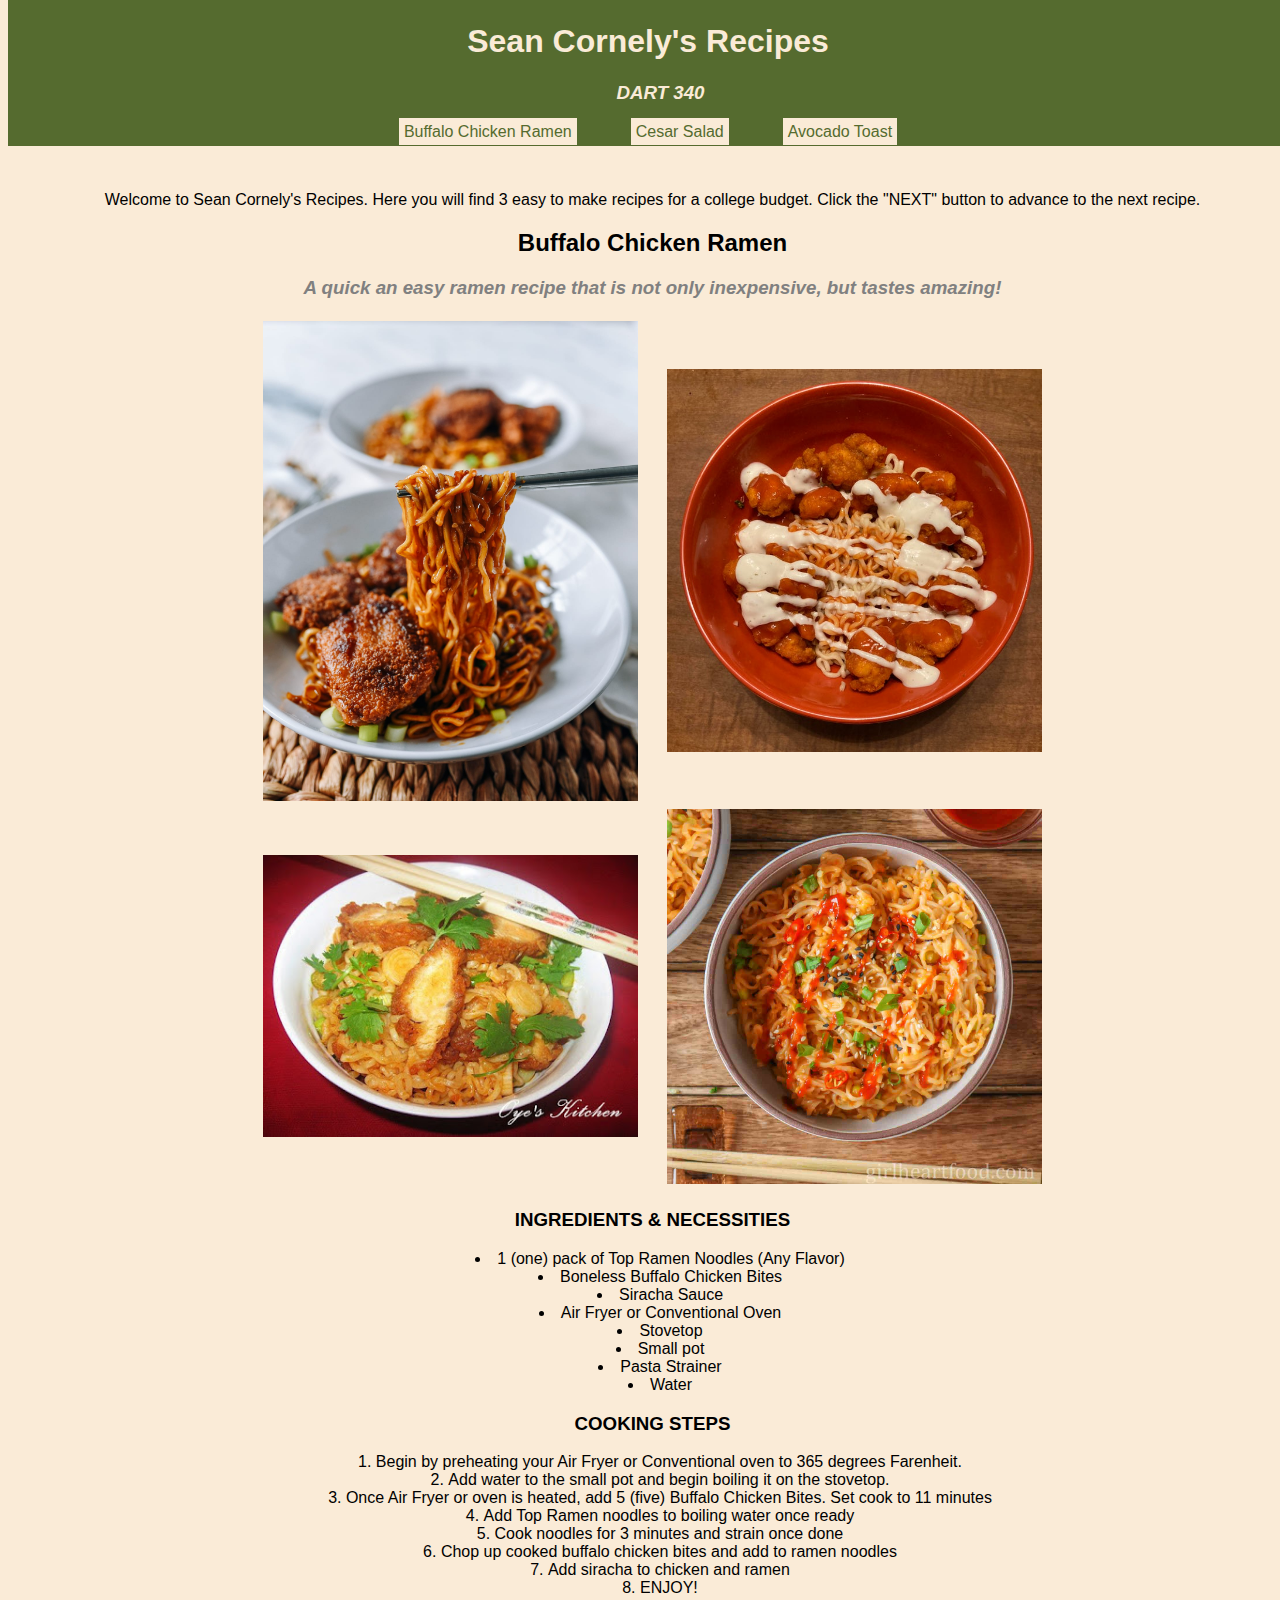
==== index.html @ d9235056 "Add files via upload" ====
<!DOCTYPE html>
<html>
    
    <!-- this is my head -->
    <head>
        <title>Recipe Blog</title>
        <meta charset="UTF-8">
        <link rel="stylesheet" href="style.css"> 
        
    </head>
    
    
    <!-- header is here -->
    <header>
        <h1>Sean Cornely's Recipes</h1>
        
        <h3 id="head"><em>DART 340</em></h3>
        
        <ul id="nav">
            <li class="navbar"><a href="index.html">Buffalo Chicken Ramen</a></li>
            <li class="navbar"><a href="recipe2.html">Cesar Salad</a></li>
            <li class="navbar"><a href="recipe3.html">Avocado Toast</a></li>
        </ul>
    </header>  
    
    <!-- beginning of body -->
    <body>
        <p>Welcome to Sean Cornely's Recipes. Here you will find 3 easy to make recipes for a college budget. Click the "NEXT" button to advance to the next recipe.</p>
        
        
        <h2>Buffalo Chicken Ramen</h2>
        <h3 id="subhead"><em>A quick an easy ramen recipe that is not only inexpensive, but tastes amazing!</em></h3>
        
        
    <!-- image gallery! -->
        <table>
            <tbody>
                <tr>
                    <td><img src="ramenchick.jpg" alt="ramen noodles" width="375"></td>
                    <td><img src="ramen2.jpg" alt="cesar salad" width="375"></td>
                </tr>
                <tr>
                    <td><img src="ramen3.JPG" alt="cesar salad" width="375"></td>
                    <td><img src="ramen4.jpg" alt="cesar salad" width="375"></td>
                </tr>
            </tbody>
        </table>
        
     <!-- ingredients and necessities section is here -->   
        <h3>INGREDIENTS & NECESSITIES</h3>
        <ul>
            <li>1 (one) pack of Top Ramen Noodles (Any Flavor)</li>
            <li>Boneless Buffalo Chicken Bites</li>
            <li>Siracha Sauce</li>
            <li>Air Fryer or Conventional Oven</li>
            <li>Stovetop</li>
            <li>Small pot</li>
            <li>Pasta Strainer</li>
            <li>Water</li>
        </ul>
     
    
    <!-- step by step instructions -->
        <h3>COOKING STEPS</h3>
        <ol>
            <li>Begin by preheating your Air Fryer or Conventional oven to 365 degrees Farenheit.</li>
            <li>Add water to the small pot and begin boiling it on the stovetop.</li>
            <li>Once Air Fryer or oven is heated, add 5 (five) Buffalo Chicken Bites. Set cook to 11 minutes</li>
            <li>Add Top Ramen noodles to boiling water once ready</li>
            <li>Cook noodles for 3 minutes and strain once done</li>
            <li>Chop up cooked buffalo chicken bites and add to ramen noodles</li>
            <li>Add siracha to chicken and ramen</li>
            <li>ENJOY!</li>
            
        
        </ol>
    
    
    
        
        
        
    
    </body>
</html>
---- style.css ----
h1{
                color: antiquewhite;
                font-family: sans-serif;
                text-align: center;
            }
            
            #head{
                text-align: center;
                color:antiquewhite
            }
            
            #subhead{
                color:grey;
                font-family: sans-serif;
            }
            
            img{
                padding-left: 25px;
                padding-right; 25px;
            }
            
            h2{
                font-family: sans-serif;
                padding-left: 25px;
                padding-right; 25px;
            }
            
            h3{
                font-family: sans-serif;
                padding-left: 25px;
                padding-right; 25px;
            }
            
            p{
                font-family: sans-serif;
                padding-left: 25px;
                padding-right; 25px;
                padding-top: 175px;
            }
            
            li{
                font-family: sans-serif;
                list-style-position: inside;
                
            }

table{
    width: 400px;
    margin: 10px auto;
}
            
            header{
                background-color: darkolivegreen;
                padding-top: 5px;
                padding-bottom: 5px;
                margin-top: -19px;
                width: 100%;
                position: fixed;
            }


            #nav {
                list-style-type: none;
                margin: 0;
                padding: 0;
                
            }





            .navbar{
                display:inline;
                padding: 5px;
                margin: 25px;
                background-color: antiquewhite;
                text-align: center;
                text-decoration: none;
                color: darkolivegreen;
            }

.navbar a{
    text-decoration: none;
    color: darkolivegreen;
}

            .navbar a:hover{
                background-color: darkolivegreen;
                text-align: center;
                text-decoration: none;
                color: antiquewhite;
            }
     
            
            body{
                background-color: antiquewhite;
                text-align: center;
            }
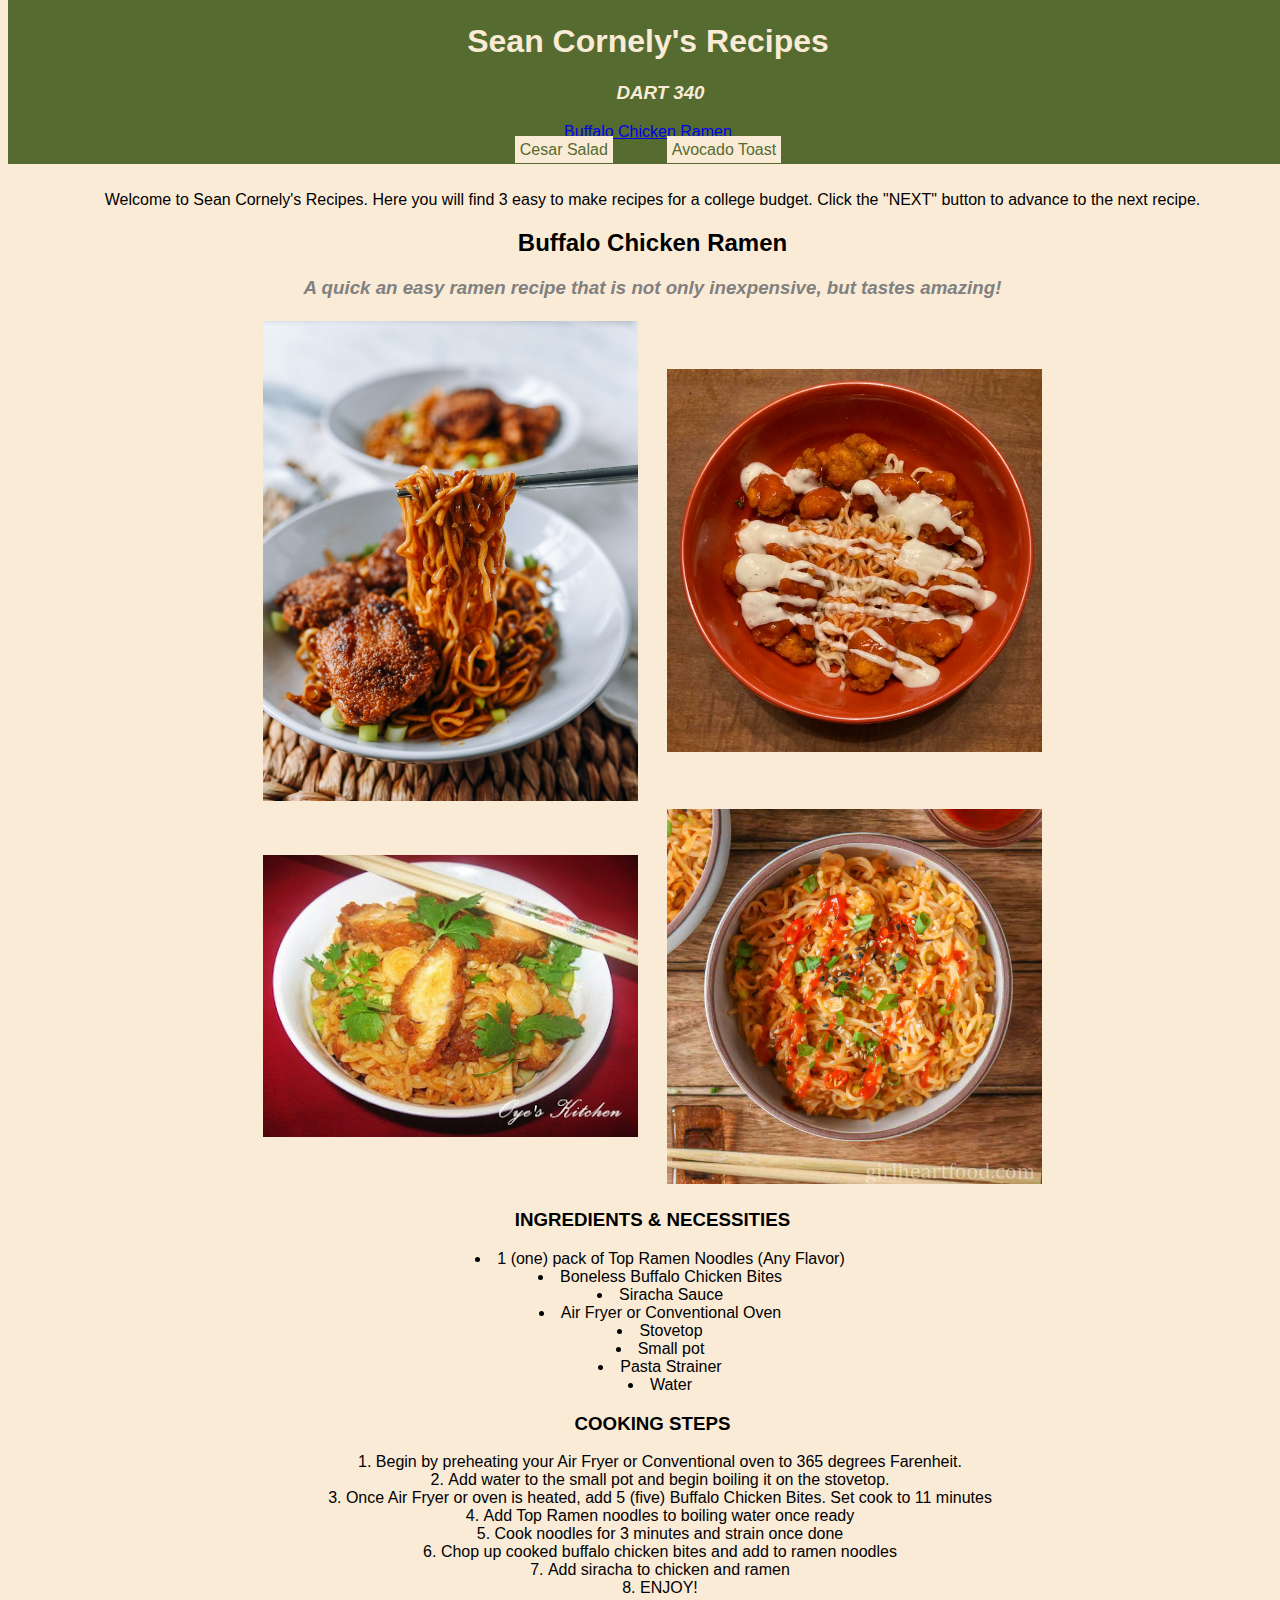
==== commit f4e1546a: "Update index.html" ====
--- a/index.html
+++ b/index.html
@@ -17,7 +17,7 @@
         <h3 id="head"><em>DART 340</em></h3>
         
         <ul id="nav">
-            <li class="navbar"><a href="index.html">Buffalo Chicken Ramen</a></li>
+            <li class="navbarselected"><a href="index.html">Buffalo Chicken Ramen</a></li>
             <li class="navbar"><a href="recipe2.html">Cesar Salad</a></li>
             <li class="navbar"><a href="recipe3.html">Avocado Toast</a></li>
         </ul>
@@ -82,4 +82,4 @@
         
     
     </body>
-</html>+</html>
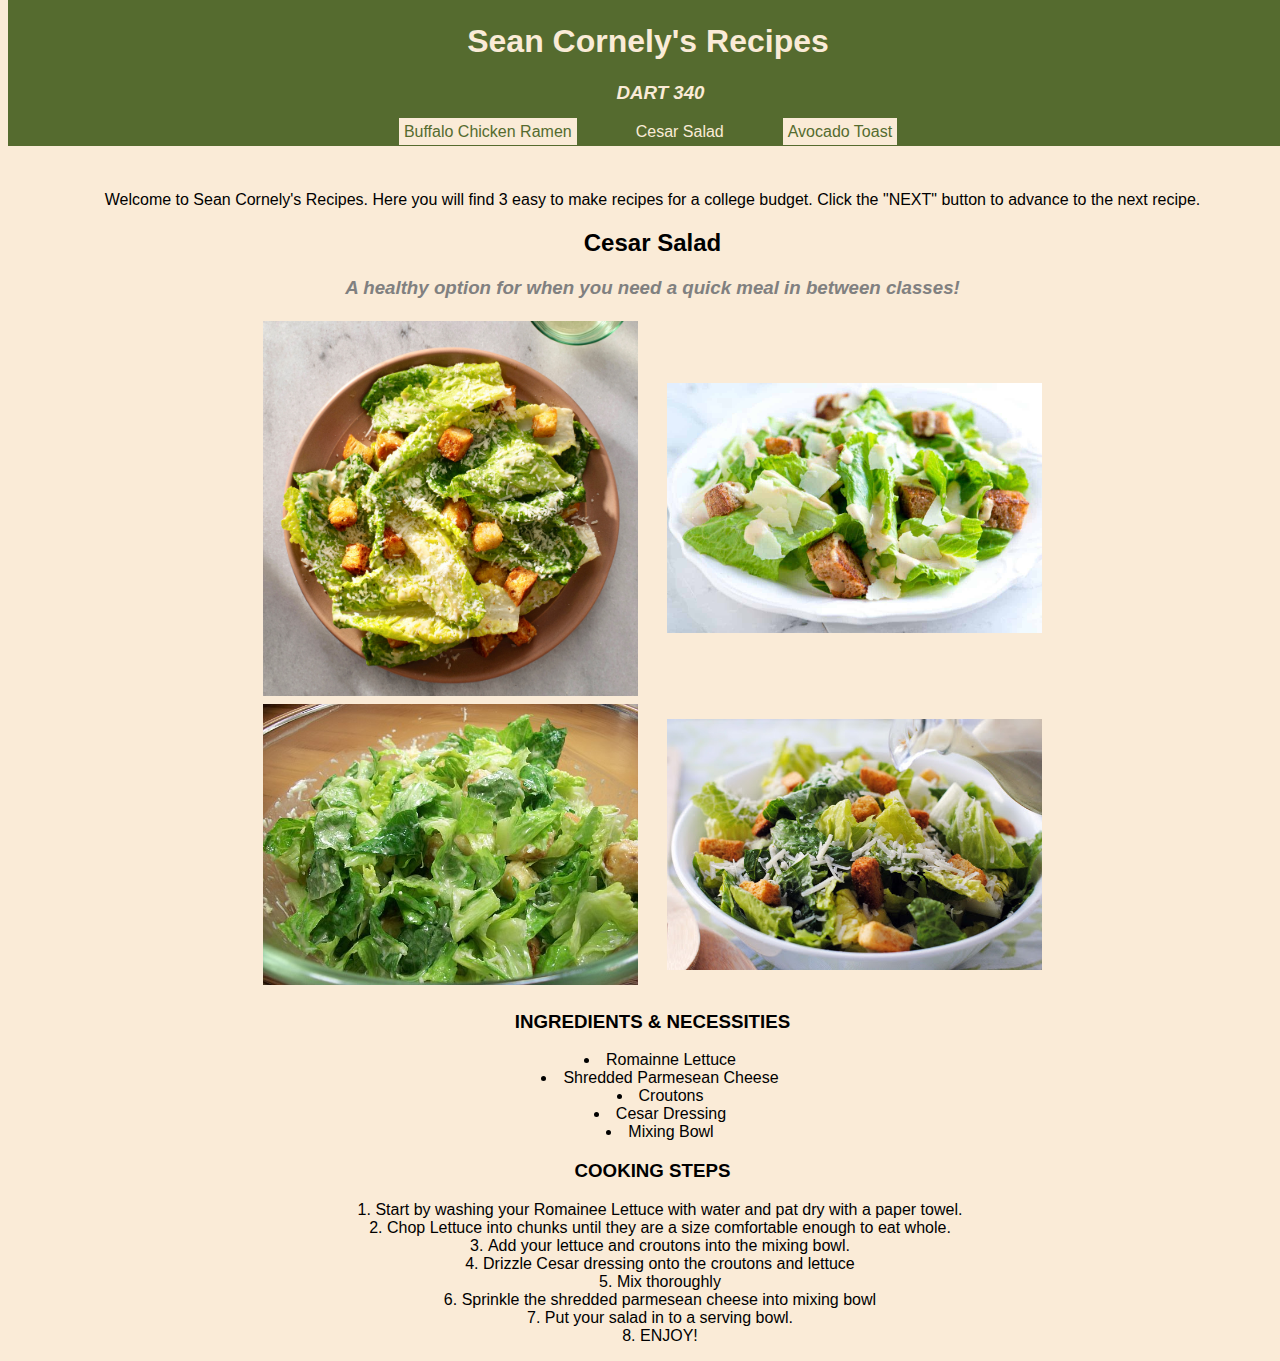
==== commit f15dce89: "Update index.html" ====
--- a/index.html
+++ b/index.html
@@ -17,59 +17,61 @@
         <h3 id="head"><em>DART 340</em></h3>
         
         <ul id="nav">
-            <li class="navbarselected"><a href="index.html">Buffalo Chicken Ramen</a></li>
-            <li class="navbar"><a href="recipe2.html">Cesar Salad</a></li>
+            <li class="navbar"><a href="index.html">Buffalo Chicken Ramen</a></li>
+            <li class="navbarselected"><a href="recipe2.html">Cesar Salad</a></li>
             <li class="navbar"><a href="recipe3.html">Avocado Toast</a></li>
         </ul>
     </header>  
+    
     
     <!-- beginning of body -->
     <body>
         <p>Welcome to Sean Cornely's Recipes. Here you will find 3 easy to make recipes for a college budget. Click the "NEXT" button to advance to the next recipe.</p>
         
         
-        <h2>Buffalo Chicken Ramen</h2>
-        <h3 id="subhead"><em>A quick an easy ramen recipe that is not only inexpensive, but tastes amazing!</em></h3>
-        
+        <h2>Cesar Salad</h2>
+        <h3 id="subhead"><em>A healthy option for when you need a quick meal in between classes!</em></h3>
+       
         
     <!-- image gallery! -->
         <table>
             <tbody>
                 <tr>
-                    <td><img src="ramenchick.jpg" alt="ramen noodles" width="375"></td>
-                    <td><img src="ramen2.jpg" alt="cesar salad" width="375"></td>
+                    <td><img src="cesar.jpg" alt="cesar salad" width="375"></td>
+                    <td><img src="cesar2.jpg" alt="cesar salad" width="375"></td>
                 </tr>
                 <tr>
-                    <td><img src="ramen3.JPG" alt="cesar salad" width="375"></td>
-                    <td><img src="ramen4.jpg" alt="cesar salad" width="375"></td>
+                    <td><img src="cesar3.jpg" alt="cesar salad" width="375"></td>
+                    <td><img src="cesar4.jpg" alt="cesar salad" width="375"></td>
                 </tr>
             </tbody>
         </table>
         
-     <!-- ingredients and necessities section is here -->   
+        
+        
+        
+     <!-- ingredients and necessities section is here --> 
         <h3>INGREDIENTS & NECESSITIES</h3>
         <ul>
-            <li>1 (one) pack of Top Ramen Noodles (Any Flavor)</li>
-            <li>Boneless Buffalo Chicken Bites</li>
-            <li>Siracha Sauce</li>
-            <li>Air Fryer or Conventional Oven</li>
-            <li>Stovetop</li>
-            <li>Small pot</li>
-            <li>Pasta Strainer</li>
-            <li>Water</li>
+            <li>Romainne Lettuce</li>
+            <li>Shredded Parmesean Cheese</li>
+            <li>Croutons</li>
+            <li>Cesar Dressing</li>
+            <li>Mixing Bowl</li>
         </ul>
-     
-    
+        
+        
+        
     <!-- step by step instructions -->
         <h3>COOKING STEPS</h3>
         <ol>
-            <li>Begin by preheating your Air Fryer or Conventional oven to 365 degrees Farenheit.</li>
-            <li>Add water to the small pot and begin boiling it on the stovetop.</li>
-            <li>Once Air Fryer or oven is heated, add 5 (five) Buffalo Chicken Bites. Set cook to 11 minutes</li>
-            <li>Add Top Ramen noodles to boiling water once ready</li>
-            <li>Cook noodles for 3 minutes and strain once done</li>
-            <li>Chop up cooked buffalo chicken bites and add to ramen noodles</li>
-            <li>Add siracha to chicken and ramen</li>
+            <li>Start by washing your Romainee Lettuce with water and pat dry with a paper towel.</li>
+            <li>Chop Lettuce into chunks until they are a size comfortable enough to eat whole.</li>
+            <li>Add your lettuce and croutons into the mixing bowl.</li>
+            <li>Drizzle Cesar dressing onto the croutons and lettuce</li>
+            <li>Mix thoroughly</li>
+            <li>Sprinkle the shredded parmesean cheese into mixing bowl</li>
+            <li>Put your salad in to a serving bowl.</li>
             <li>ENJOY!</li>
             
         
--- a/style.css
+++ b/style.css
@@ -68,7 +68,20 @@
 
 
 
+.navbarselected a{
+    color: antiquewhite;
+    text-decoration: none;
+}
 
+.navbarselected{
+                display:inline;
+                padding: 5px;
+                margin: 25px;
+                background-color: darkolivegreen;
+                text-align: center;
+                text-decoration: none;
+                color: darkolivegreen;
+            }
 
             .navbar{
                 display:inline;
@@ -79,6 +92,9 @@
                 text-decoration: none;
                 color: darkolivegreen;
             }
+
+
+     
 
 .navbar a{
     text-decoration: none;
@@ -97,4 +113,4 @@
                 background-color: antiquewhite;
                 text-align: center;
             }
-            +            
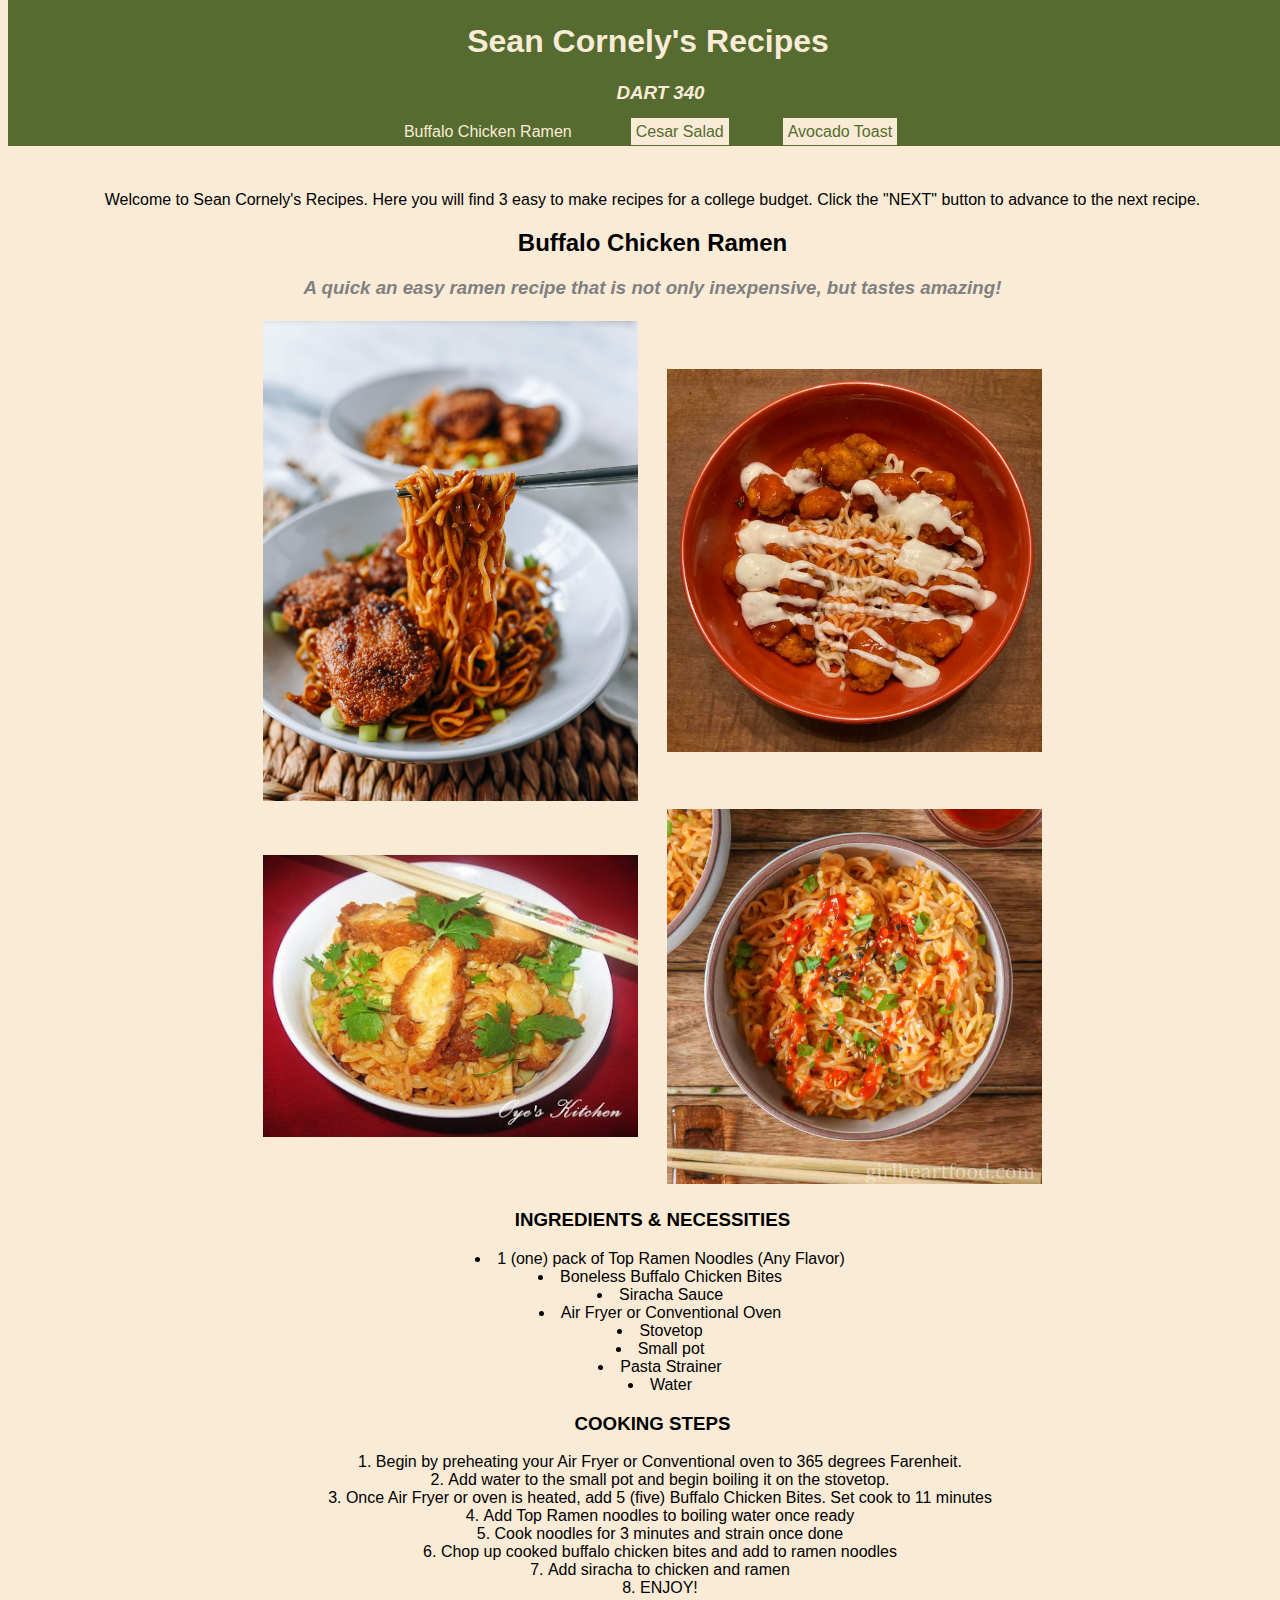
==== commit 3c615814: "Add files via upload" ====
--- a/index.html
+++ b/index.html
@@ -17,61 +17,59 @@
         <h3 id="head"><em>DART 340</em></h3>
         
         <ul id="nav">
-            <li class="navbar"><a href="index.html">Buffalo Chicken Ramen</a></li>
-            <li class="navbarselected"><a href="recipe2.html">Cesar Salad</a></li>
+            <li class="navbarselected"><a href="index.html">Buffalo Chicken Ramen</a></li>
+            <li class="navbar"><a href="recipe2.html">Cesar Salad</a></li>
             <li class="navbar"><a href="recipe3.html">Avocado Toast</a></li>
         </ul>
     </header>  
-    
     
     <!-- beginning of body -->
     <body>
         <p>Welcome to Sean Cornely's Recipes. Here you will find 3 easy to make recipes for a college budget. Click the "NEXT" button to advance to the next recipe.</p>
         
         
-        <h2>Cesar Salad</h2>
-        <h3 id="subhead"><em>A healthy option for when you need a quick meal in between classes!</em></h3>
-       
+        <h2>Buffalo Chicken Ramen</h2>
+        <h3 id="subhead"><em>A quick an easy ramen recipe that is not only inexpensive, but tastes amazing!</em></h3>
+        
         
     <!-- image gallery! -->
         <table>
             <tbody>
                 <tr>
-                    <td><img src="cesar.jpg" alt="cesar salad" width="375"></td>
-                    <td><img src="cesar2.jpg" alt="cesar salad" width="375"></td>
+                    <td><img src="ramenchick.jpg" alt="ramen noodles" width="375"></td>
+                    <td><img src="ramen2.jpg" alt="cesar salad" width="375"></td>
                 </tr>
                 <tr>
-                    <td><img src="cesar3.jpg" alt="cesar salad" width="375"></td>
-                    <td><img src="cesar4.jpg" alt="cesar salad" width="375"></td>
+                    <td><img src="ramen3.JPG" alt="cesar salad" width="375"></td>
+                    <td><img src="ramen4.jpg" alt="cesar salad" width="375"></td>
                 </tr>
             </tbody>
         </table>
         
-        
-        
-        
-     <!-- ingredients and necessities section is here --> 
+     <!-- ingredients and necessities section is here -->   
         <h3>INGREDIENTS & NECESSITIES</h3>
         <ul>
-            <li>Romainne Lettuce</li>
-            <li>Shredded Parmesean Cheese</li>
-            <li>Croutons</li>
-            <li>Cesar Dressing</li>
-            <li>Mixing Bowl</li>
+            <li>1 (one) pack of Top Ramen Noodles (Any Flavor)</li>
+            <li>Boneless Buffalo Chicken Bites</li>
+            <li>Siracha Sauce</li>
+            <li>Air Fryer or Conventional Oven</li>
+            <li>Stovetop</li>
+            <li>Small pot</li>
+            <li>Pasta Strainer</li>
+            <li>Water</li>
         </ul>
-        
-        
-        
+     
+    
     <!-- step by step instructions -->
         <h3>COOKING STEPS</h3>
         <ol>
-            <li>Start by washing your Romainee Lettuce with water and pat dry with a paper towel.</li>
-            <li>Chop Lettuce into chunks until they are a size comfortable enough to eat whole.</li>
-            <li>Add your lettuce and croutons into the mixing bowl.</li>
-            <li>Drizzle Cesar dressing onto the croutons and lettuce</li>
-            <li>Mix thoroughly</li>
-            <li>Sprinkle the shredded parmesean cheese into mixing bowl</li>
-            <li>Put your salad in to a serving bowl.</li>
+            <li>Begin by preheating your Air Fryer or Conventional oven to 365 degrees Farenheit.</li>
+            <li>Add water to the small pot and begin boiling it on the stovetop.</li>
+            <li>Once Air Fryer or oven is heated, add 5 (five) Buffalo Chicken Bites. Set cook to 11 minutes</li>
+            <li>Add Top Ramen noodles to boiling water once ready</li>
+            <li>Cook noodles for 3 minutes and strain once done</li>
+            <li>Chop up cooked buffalo chicken bites and add to ramen noodles</li>
+            <li>Add siracha to chicken and ramen</li>
             <li>ENJOY!</li>
             
         
@@ -84,4 +82,4 @@
         
     
     </body>
-</html>
+</html>--- a/style.css
+++ b/style.css
@@ -68,6 +68,23 @@
 
 
 
+
+
+            .navbar{
+                display:inline;
+                padding: 5px;
+                margin: 25px;
+                background-color: antiquewhite;
+                text-align: center;
+                text-decoration: none;
+                color: darkolivegreen;
+            }
+
+.navbar a{
+    text-decoration: none;
+    color: darkolivegreen;
+}
+
 .navbarselected a{
     color: antiquewhite;
     text-decoration: none;
@@ -82,25 +99,6 @@
                 text-decoration: none;
                 color: darkolivegreen;
             }
-
-            .navbar{
-                display:inline;
-                padding: 5px;
-                margin: 25px;
-                background-color: antiquewhite;
-                text-align: center;
-                text-decoration: none;
-                color: darkolivegreen;
-            }
-
-
-     
-
-.navbar a{
-    text-decoration: none;
-    color: darkolivegreen;
-}
-
             .navbar a:hover{
                 background-color: darkolivegreen;
                 text-align: center;
@@ -113,4 +111,4 @@
                 background-color: antiquewhite;
                 text-align: center;
             }
-            
+            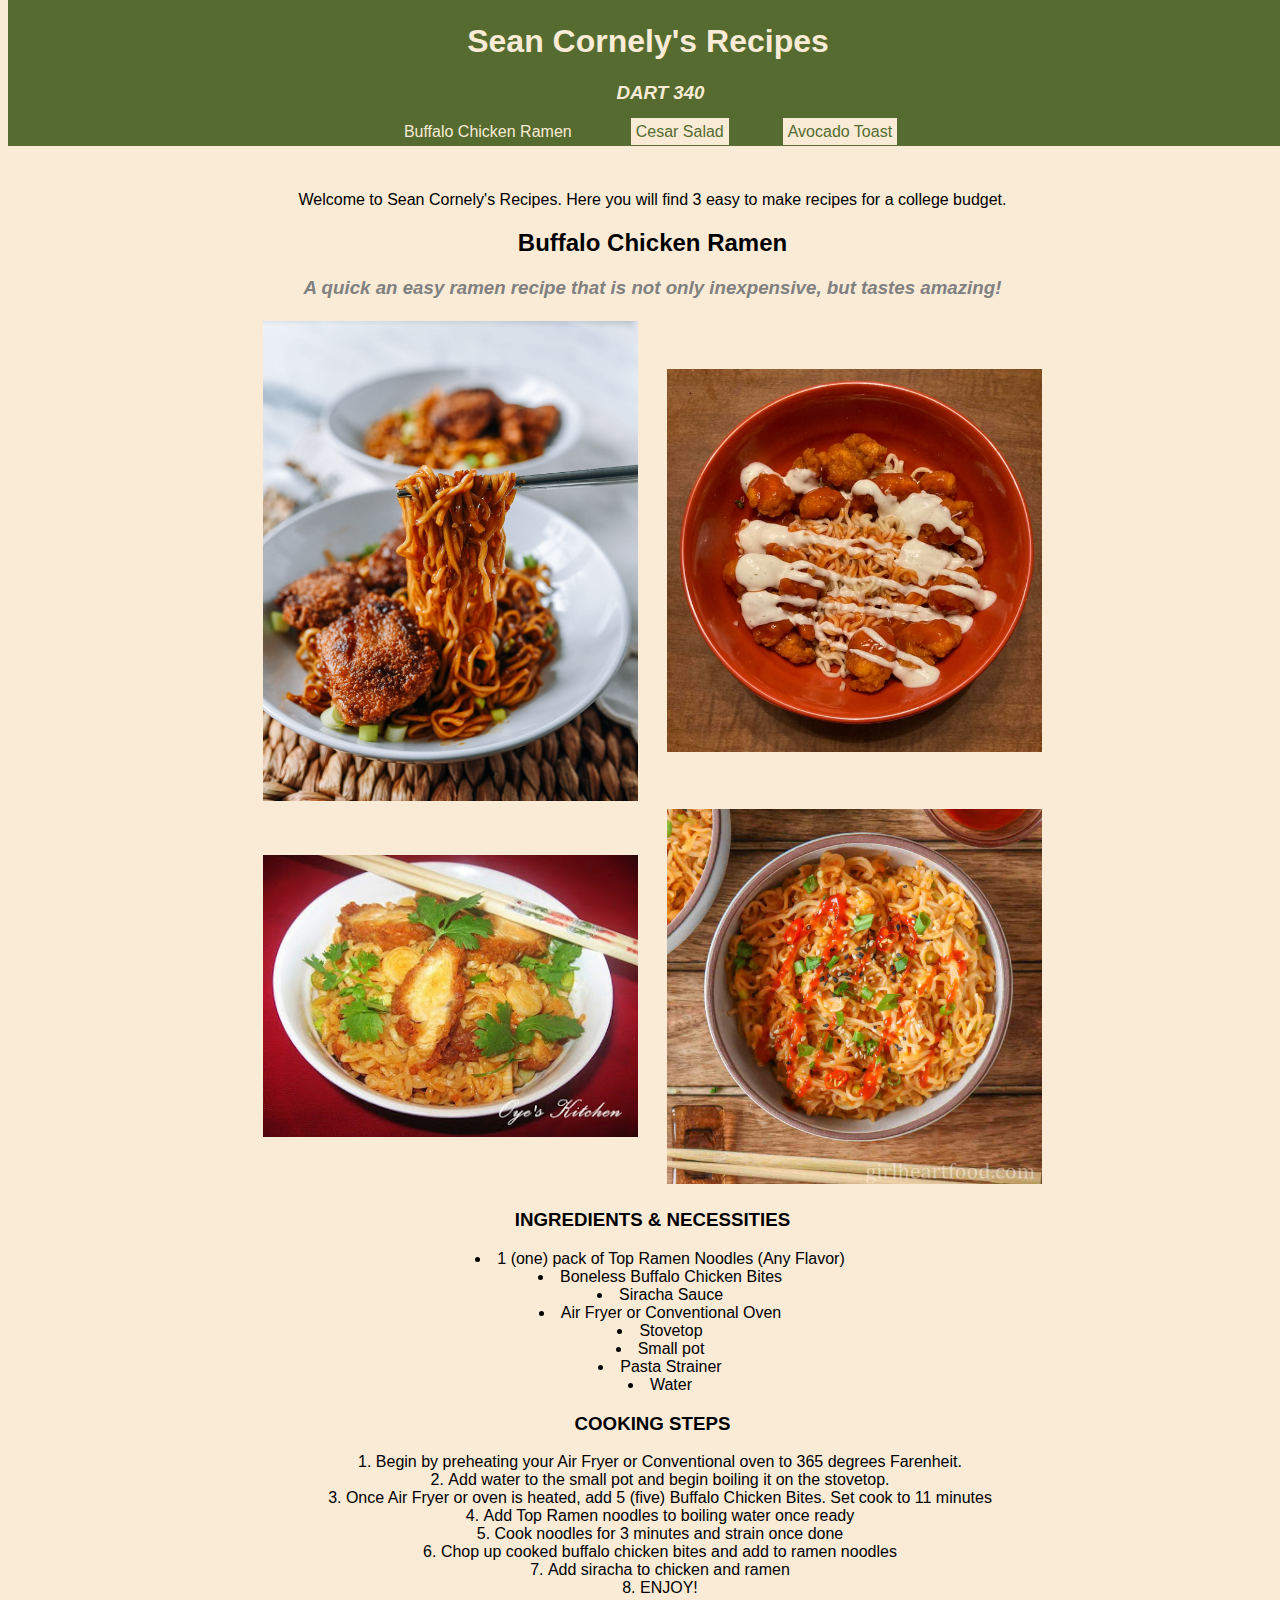
==== commit 19fd3f03: "Update index.html" ====
--- a/index.html
+++ b/index.html
@@ -25,7 +25,7 @@
     
     <!-- beginning of body -->
     <body>
-        <p>Welcome to Sean Cornely's Recipes. Here you will find 3 easy to make recipes for a college budget. Click the "NEXT" button to advance to the next recipe.</p>
+        <p>Welcome to Sean Cornely's Recipes. Here you will find 3 easy to make recipes for a college budget.</p>
         
         
         <h2>Buffalo Chicken Ramen</h2>
@@ -82,4 +82,4 @@
         
     
     </body>
-</html>+</html>
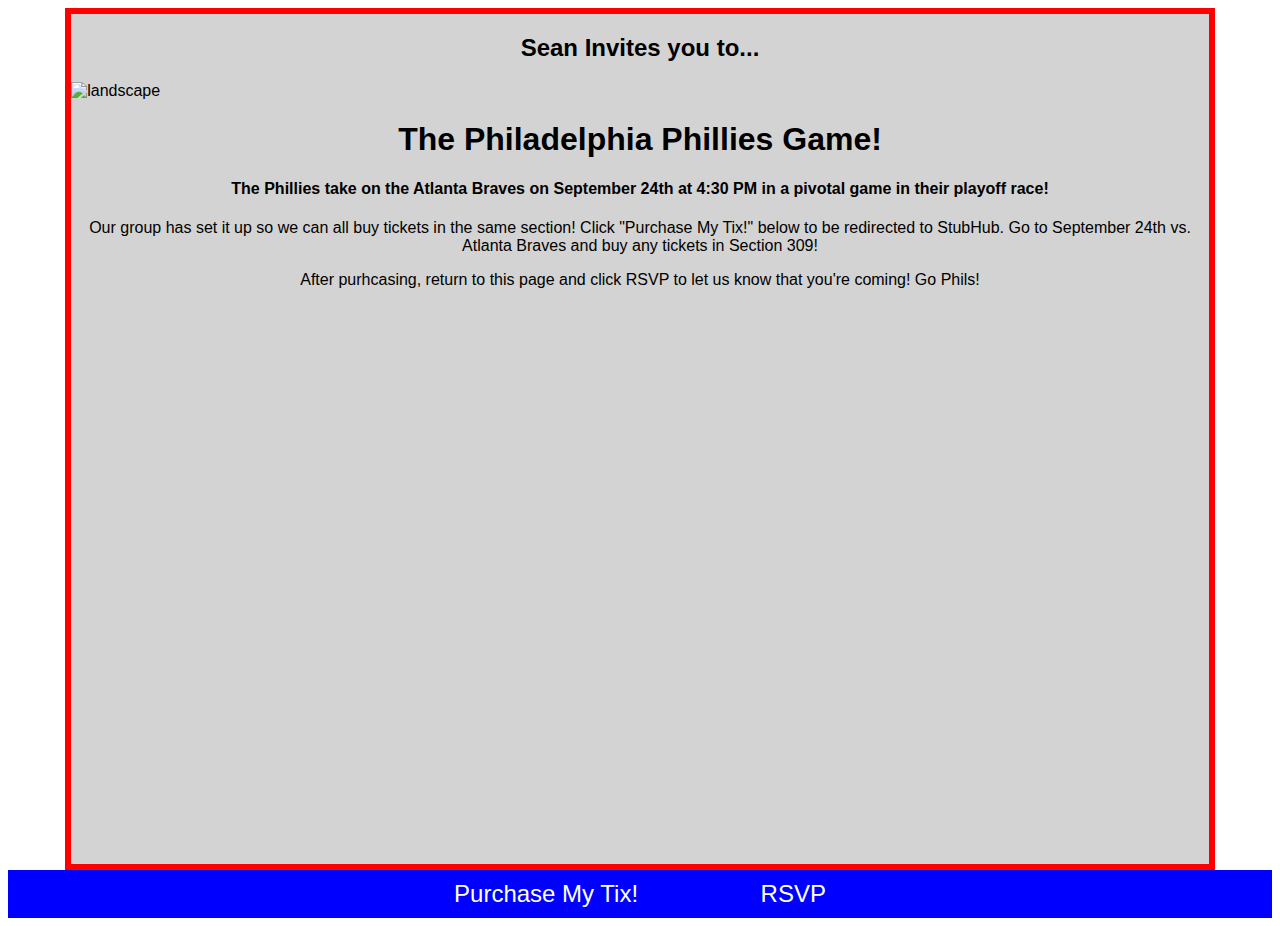
==== commit b71f4df1: "Add files via upload" ====
--- a/index.html
+++ b/index.html
@@ -1,85 +1,55 @@
 <!DOCTYPE html>
 <html>
-    
-    <!-- this is my head -->
     <head>
-        <title>Recipe Blog</title>
-        <meta charset="UTF-8">
-        <link rel="stylesheet" href="style.css"> 
-        
+        <meta http-equiv="Content-Type" content="text/html; charset=UTF-8">
+        <title>Sean Invites You!</title>
+        <link rel="stylesheet" href="style.css">
     </head>
     
-    
-    <!-- header is here -->
-    <header>
-        <h1>Sean Cornely's Recipes</h1>
+    <body>
         
-        <h3 id="head"><em>DART 340</em></h3>
+        <div id="container">
+         <h2>Sean Invites you to...</h2>
         
-        <ul id="nav">
-            <li class="navbarselected"><a href="index.html">Buffalo Chicken Ramen</a></li>
-            <li class="navbar"><a href="recipe2.html">Cesar Salad</a></li>
-            <li class="navbar"><a href="recipe3.html">Avocado Toast</a></li>
-        </ul>
-    </header>  
-    
-    <!-- beginning of body -->
-    <body>
-        <p>Welcome to Sean Cornely's Recipes. Here you will find 3 easy to make recipes for a college budget.</p>
+        <img id="landscape" src="pics/cbp.jpg" alt="landscape">
         
         
-        <h2>Buffalo Chicken Ramen</h2>
-        <h3 id="subhead"><em>A quick an easy ramen recipe that is not only inexpensive, but tastes amazing!</em></h3>
-        
-        
-    <!-- image gallery! -->
-        <table>
-            <tbody>
-                <tr>
-                    <td><img src="ramenchick.jpg" alt="ramen noodles" width="375"></td>
-                    <td><img src="ramen2.jpg" alt="cesar salad" width="375"></td>
-                </tr>
-                <tr>
-                    <td><img src="ramen3.JPG" alt="cesar salad" width="375"></td>
-                    <td><img src="ramen4.jpg" alt="cesar salad" width="375"></td>
-                </tr>
-            </tbody>
-        </table>
-        
-     <!-- ingredients and necessities section is here -->   
-        <h3>INGREDIENTS & NECESSITIES</h3>
-        <ul>
-            <li>1 (one) pack of Top Ramen Noodles (Any Flavor)</li>
-            <li>Boneless Buffalo Chicken Bites</li>
-            <li>Siracha Sauce</li>
-            <li>Air Fryer or Conventional Oven</li>
-            <li>Stovetop</li>
-            <li>Small pot</li>
-            <li>Pasta Strainer</li>
-            <li>Water</li>
-        </ul>
-     
-    
-    <!-- step by step instructions -->
-        <h3>COOKING STEPS</h3>
-        <ol>
-            <li>Begin by preheating your Air Fryer or Conventional oven to 365 degrees Farenheit.</li>
-            <li>Add water to the small pot and begin boiling it on the stovetop.</li>
-            <li>Once Air Fryer or oven is heated, add 5 (five) Buffalo Chicken Bites. Set cook to 11 minutes</li>
-            <li>Add Top Ramen noodles to boiling water once ready</li>
-            <li>Cook noodles for 3 minutes and strain once done</li>
-            <li>Chop up cooked buffalo chicken bites and add to ramen noodles</li>
-            <li>Add siracha to chicken and ramen</li>
-            <li>ENJOY!</li>
-            
-        
-        </ol>
-    
-    
-    
+           
+            <h1>The Philadelphia Phillies Game!</h1>
+            <h4>The Phillies take on the Atlanta Braves on September 24th at 4:30 PM in a pivotal game in their playoff race!</h4>
+        <p>Our group has set it up so we can all buy tickets in the same section! Click "Purchase My Tix!" below to be redirected to StubHub. Go to September 24th vs. Atlanta Braves and buy any tickets in Section 309!</p>
+
+        <p>After purhcasing, return to this page and click RSVP to let us know that you're coming! Go Phils!</p>
+
+            <div id="js"> </div>
+            <script src="sketch.js"></script>
+            <script src="https://cdn.jsdelivr.net/npm/p5@1.4.1/lib/p5.js"></script>
         
         
         
+        </div>
+        
+        <!-- This is my navigation bar -->
+        
+        <ul class="navbar">
+            <li><a href="https://www.stubhub.com">Purchase My Tix!</a></li>
+            <li><a id="RSVP" href="#">RSVP</a></li>
+        </ul>
+ 
+        <script>
+            let imgNode = document.getElementById("landscape");
+            
+            let clickerButton = document.getElementById("RSVP");
+            let onButtonClick = function() {
+                imgNode.src = "pics/RedOct.jpeg";
+            }
+            
+            clickerButton.addEventListener("click", onButtonClick);
+        
+        
+        
+        </script>
+        
     
     </body>
-</html>
+</html>--- a/style.css
+++ b/style.css
@@ -1,114 +1,89 @@
-h1{
-                color: antiquewhite;
-                font-family: sans-serif;
-                text-align: center;
-            }
-            
-            #head{
-                text-align: center;
-                color:antiquewhite
-            }
-            
-            #subhead{
-                color:grey;
-                font-family: sans-serif;
-            }
-            
-            img{
-                padding-left: 25px;
-                padding-right; 25px;
-            }
-            
-            h2{
-                font-family: sans-serif;
-                padding-left: 25px;
-                padding-right; 25px;
-            }
-            
-            h3{
-                font-family: sans-serif;
-                padding-left: 25px;
-                padding-right; 25px;
-            }
-            
-            p{
-                font-family: sans-serif;
-                padding-left: 25px;
-                padding-right; 25px;
-                padding-top: 175px;
-            }
-            
-            li{
-                font-family: sans-serif;
-                list-style-position: inside;
-                
-            }
+.navbar {
+    list-style: none;
+    background-color: grey;
+    margin: 0px auto;
+    padding: 10px 0px;
+    width: auto;
+    text-align: center;   
+}
 
-table{
-    width: 400px;
-    margin: 10px auto;
+.navbar li {
+    display: inline;
 }
-            
-            header{
-                background-color: darkolivegreen;
-                padding-top: 5px;
-                padding-bottom: 5px;
-                margin-top: -19px;
-                width: 100%;
-                position: fixed;
-            }
+
+.navbar a {
+    color: white;
+    text-decoration: none;
+    padding: 10px 59px;
+    font-size: 24px;
+}
+
+.navbar a:hover {
+    background-color: darkslategrey;
+    padding: 12px 60px;
+}
+
+#container {
+    border: 6px solid red;
+    background-color: lightgrey;
+    width: 90%;
+    height: 850px;
+    margin: 0px auto;
+    overflow: auto;
+}
+
+#landscape {
+    position: auto;
+    top: 0px;
+    z-index: 0;
+    width: 100%;
+}
 
 
-            #nav {
-                list-style-type: none;
-                margin: 0;
-                padding: 0;
-                
-            }
+
+img{
+    width: auto;
+    position: auto;
+}
+
+h2{
+    text-align: center;
+}
+
+h1{
+    text-align: center;
+}
+
+
+h4{
+    text-align: center;
+}
+
+
+
+
+p{
+    text-align: center;
+}
+
+*{
+    font-family: sans-serif;
+}
+
+.navbar{
+    background-color: blue;
+}
+
+
+#js {
+    
+    text-align: center;
+}
 
 
 
 
 
-            .navbar{
-                display:inline;
-                padding: 5px;
-                margin: 25px;
-                background-color: antiquewhite;
-                text-align: center;
-                text-decoration: none;
-                color: darkolivegreen;
-            }
 
-.navbar a{
-    text-decoration: none;
-    color: darkolivegreen;
-}
 
-.navbarselected a{
-    color: antiquewhite;
-    text-decoration: none;
-}
 
-.navbarselected{
-                display:inline;
-                padding: 5px;
-                margin: 25px;
-                background-color: darkolivegreen;
-                text-align: center;
-                text-decoration: none;
-                color: darkolivegreen;
-            }
-            .navbar a:hover{
-                background-color: darkolivegreen;
-                text-align: center;
-                text-decoration: none;
-                color: antiquewhite;
-            }
-     
-            
-            body{
-                background-color: antiquewhite;
-                text-align: center;
-            }
-            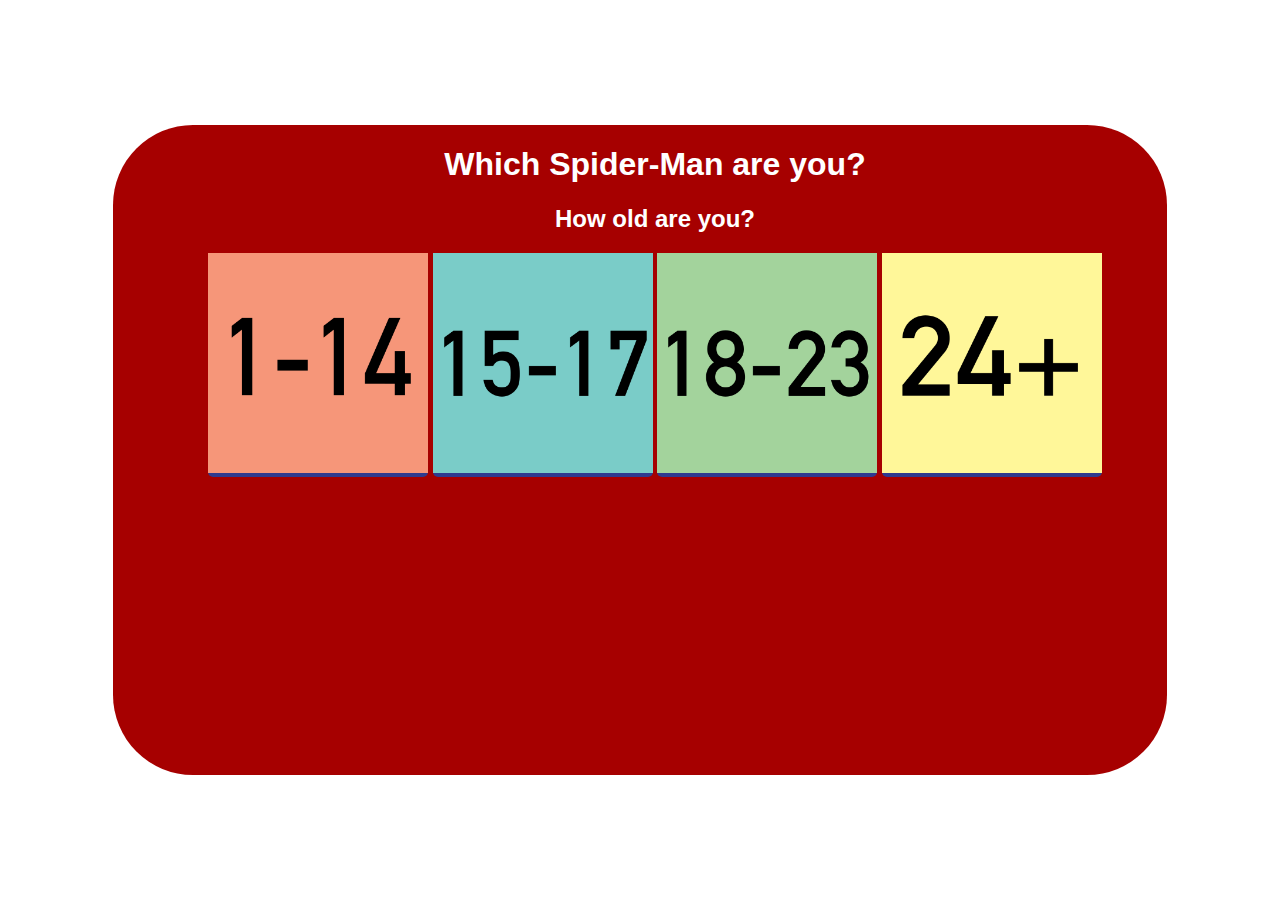
==== commit 9bab2abe: "Add files via upload" ====
--- a/index.html
+++ b/index.html
@@ -1,55 +1,276 @@
 <!DOCTYPE html>
 <html>
     <head>
-        <meta http-equiv="Content-Type" content="text/html; charset=UTF-8">
-        <title>Sean Invites You!</title>
-        <link rel="stylesheet" href="style.css">
+        <meta charset="utf-8">
+        <title>Which Spider-Man are you?</title>
+        <style>
+            #container {
+                background-color: #a60000;
+                color: white;
+                width: 80%;
+                height: 650px;
+                position:absolute;
+                top:50%;
+                left:50%;
+                transform: translate(-50%, -50%);
+                padding-left: 30px;
+                text-align: center;
+                border-radius: 80px;
+                font-family: sans-serif;
+            }
+            #button {
+                background-color: #2f3a8f;
+                width: fit-content;
+                height: fit-content;
+                color: grey;
+                font-size: 16px;
+                cursor: pointer;
+                border: none;
+                border-radius: 5px;
+                padding: 0px;
+            }
+            #button2 {
+                background-color: #2f3a8f;
+                width: fit-content;
+                height: fit-content;
+                color: grey;
+                font-size: 16px;
+                cursor: pointer;
+                border: none;
+                border-radius: 5px;
+                padding: 0px;
+            }
+            
+            #button3 {
+                background-color: #2f3a8f;
+                width: fit-content;
+                height: fit-content;
+                color: grey;
+                font-size: 16px;
+                cursor: pointer;
+                border: none;
+                border-radius: 5px;
+                padding: 0px;
+            }
+            
+            #button4 {
+                background-color: #2f3a8f;
+                width: fit-content;
+                height: fit-content;
+                color: grey;
+                font-size: 16px;
+                cursor: pointer;
+                border: none;
+                border-radius: 5px;
+                padding: 0px;
+            }
+            
+            #button:hover {
+                opacity: 0.7;
+            }
+            
+            #button2:hover {
+                opacity: 0.7;
+            }
+            
+            #button3:hover {
+                opacity: 0.7;
+            }
+            
+            #button4:hover {
+                opacity: 0.7;
+            }
+        </style>
     </head>
-    
     <body>
-        
+
         <div id="container">
-         <h2>Sean Invites you to...</h2>
-        
-        <img id="landscape" src="pics/cbp.jpg" alt="landscape">
-        
-        
-           
-            <h1>The Philadelphia Phillies Game!</h1>
-            <h4>The Phillies take on the Atlanta Braves on September 24th at 4:30 PM in a pivotal game in their playoff race!</h4>
-        <p>Our group has set it up so we can all buy tickets in the same section! Click "Purchase My Tix!" below to be redirected to StubHub. Go to September 24th vs. Atlanta Braves and buy any tickets in Section 309!</p>
-
-        <p>After purhcasing, return to this page and click RSVP to let us know that you're coming! Go Phils!</p>
-
-            <div id="js"> </div>
-            <script src="sketch.js"></script>
-            <script src="https://cdn.jsdelivr.net/npm/p5@1.4.1/lib/p5.js"></script>
-        
-        
-        
+            
+        <h1 id="heading">Which Spider-Man are you?</h1>
+        
+        
+        <h2 id="question">How old are you?</h2>
+    <div id="buttons">
+        <button id="button" type="image"><img id="image1" src="1-14.png" height="220px" alt="1-14"></button>
+        
+        <button id="button2" type="image"><img id="image2" src="15-17.png" height="220px" alt="15-17"></button>
+            
+        <button id="button3" type="image"><img id="image3" src="18-23.png" height="220px" alt="18-23"></button>
+            
+        <button id="button4" type="image"><img id="image4" src="24.png" height="220px" alt="24"></button>
+     </div>   
         </div>
         
-        <!-- This is my navigation bar -->
-        
-        <ul class="navbar">
-            <li><a href="https://www.stubhub.com">Purchase My Tix!</a></li>
-            <li><a id="RSVP" href="#">RSVP</a></li>
-        </ul>
- 
+        <script src="https://code.jquery.com/jquery-3.6.1.min.js" integrity="sha256-o88AwQnZB+VDvE9tvIXrMQaPlFFSUTR+nldQm1LuPXQ=" crossorigin="anonymous"></script>
+        
         <script>
-            let imgNode = document.getElementById("landscape");
-            
-            let clickerButton = document.getElementById("RSVP");
-            let onButtonClick = function() {
-                imgNode.src = "pics/RedOct.jpeg";
-            }
-            
-            clickerButton.addEventListener("click", onButtonClick);
-        
-        
+            
+            let number = 0;
+            
+            let button2click = function(){
+                number += 1;
+            }
+            $("#button2").on("click", button2click);
+            
+            
+            
+            let button3click = function(){
+                number += 2;
+            }
+            $("#button3").on("click", button3click);
+            
+            
+            
+            let button4click = function(){
+                number += 3;
+            }
+            $("#button4").on("click", button4click);
+            
+            
+            
+            
+           let scene2 = function(){
+               $("#question").text("Choose a pair of glasses.");
+               $("#image1").attr("src", "g1.jpeg");
+               $("#image2").attr("src", "gar.jpeg");
+               $("#image3").attr("src", "tob.png");
+               $("#image4").attr("src", "NONE.png");
+               $("#buttons").on("click",scene3);
+           }
+           
+           let scene3 = function(){
+               $("#question").text("Which logo suits you best?");
+               $("#image1").attr("src", "tom.jpeg");
+               $("#image2").attr("src", "and1.jpeg");
+               $("#image3").attr("src", "spid1.jpeg");
+               $("#image4").attr("src", "ps4.jpg");
+               $("#buttons").on("click",scene4);
+           }
+           
+           let scene4 = function(){
+               $("#question").text("Which is your Favorite View?");
+               $("#image1").attr("src", "mid.png");
+               $("#image2").attr("src", "emp.jpeg");
+               $("#image3").attr("src", "tobey.jpeg");
+               $("#image4").attr("src", "world.jpeg");
+               $("#buttons").on("click",scene5);
+           }
+           
+           let scene5 = function(){
+               $("#question").text("Pick a Hobby.");
+               $("#image1").attr("src", "legos.jpg");
+               $("#image2").attr("src", "skate.jpg");
+               $("#image3").attr("src", "pizza.jpg");
+               $("#image4").attr("src", "chem.jpg");
+               $("#buttons").on("click",scene6);
+           }
+           
+           let scene6 = function(){
+               $("#question").text("Who scares you the most?");
+               $("#image1").attr("src", "mcu.jpeg");
+               $("#image2").attr("src", "sony.jpeg");
+               $("#image3").attr("src", "willem.png");
+               $("#image4").attr("src", "otto.png");
+               $("#buttons").on("click",scene7);
+           }
+           
+           let scene7 = function(){
+               $("#question").text("What Grade are you in?");
+               $("#image1").attr("src", "FRESH.jpg");
+               $("#image2").attr("src", "JUNIOR.jpg");
+               $("#image3").attr("src", "college.jpg");
+               $("#image4").attr("src", "GRAD.jpg");
+               $("#buttons").on("click",scene8);
+           }
+           
+           let scene8 = function(){
+               $("#question").text("Choose a pair of shoes.");
+               $("#image1").attr("src", "maxes.jpg");
+               $("#image2").attr("src", "skateshoes.jpg");
+               $("#image3").attr("src", "running.jpg");
+               $("#image4").attr("src", "dress.jpg");
+               $("#buttons").on("click",scene9);
+           }
+           
+           let scene9 = function(){
+               $("#question").text("Choose a web shooter.");
+               $("#image1").attr("src", "tomshot.jpg");
+               $("#image2").attr("src", "andy.jpg");
+               $("#image3").attr("src", "natty.jpg");
+               $("#image4").attr("src", "yuri.jpg");
+               $("#buttons").on("click",scene10);
+           }
+           
+           let scene10 = function(){
+               $("#question").text("What symbiote suit do you want?");
+               $("#image1").attr("src", "tomsym.jpg");
+               $("#image2").attr("src", "andsym.jpg");
+               $("#image3").attr("src", "tobsym.jpg");
+               $("#image4").attr("src", "ps4sym.jpg");
+               $("#buttons").on("click",scene11);
+           }
+           
+            let scene11 = function(){
+                if (number <= 7) {
+                $("#question").text("You are the MCU Spiderman!");
+                $("#image1").attr("src", "thspider.jpeg");
+               $("#image2").attr("src", "tompete.jpeg");
+               $("#image3").remove();
+               $("#image4").remove();
+            }
+               else if (number <= 15) {
+                $("#question").text("You are the Amazing Spiderman!");
+                $("#image1").attr("src", "andspid.jpeg");
+               $("#image2").attr("src", "andpete.jpeg");
+               $("#image3").remove();
+               $("#image4").remove();   
+            }
+                else if (number <= 22) {
+                $("#question").text("You are the OG Sony Spiderman!");
+                $("#image1").attr("src", "tmspid.jpeg");
+               $("#image2").attr("src", "tmpete.jpeg");
+               $("#image3").remove();
+               $("#image4").remove();
+            }
+                else if (number <= 30) {
+                $("#question").text("You are the PS4 Spiderman!");
+                $("#image1").attr("src", "psspider.jpeg");
+               $("#image2").attr("src", "pspete.jpeg");
+               $("#image3").remove();
+               $("#image4").remove();
+            }
+           }
+            
+            
+            
+            
+           
+            
+           
+           
+           $("#buttons").on("click",scene2);
+           
+          
+            
+            
+            
+            
+            
+            
+            
+            
+            
+            
+            
+            
+            
+            
+            
+            
+            
+            
         
         </script>
         
-    
     </body>
 </html>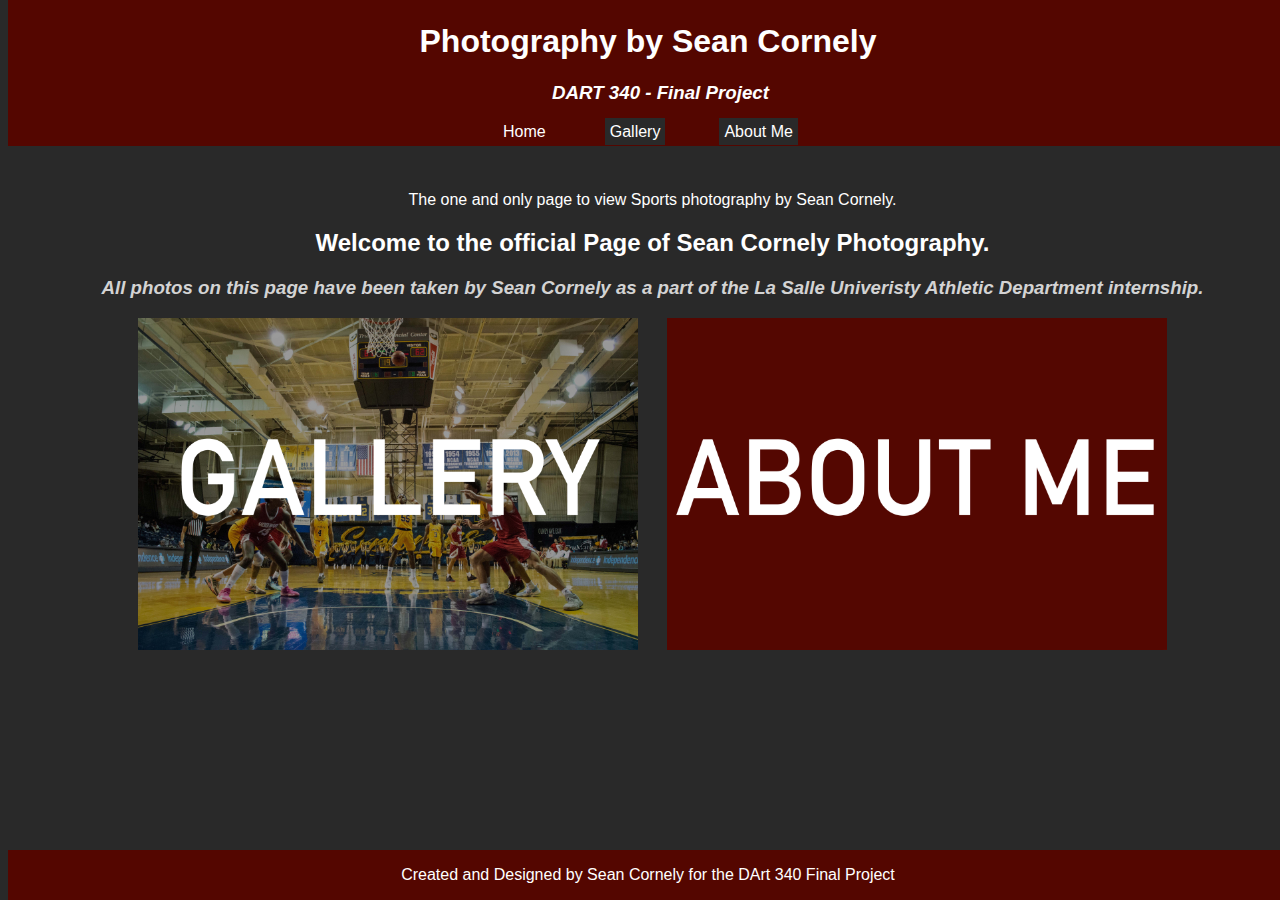
==== commit 2e9602c5: "Add files via upload" ====
--- a/index.html
+++ b/index.html
@@ -1,276 +1,84 @@
 <!DOCTYPE html>
 <html>
+    
+    <!-- this is my head -->
     <head>
-        <meta charset="utf-8">
-        <title>Which Spider-Man are you?</title>
-        <style>
-            #container {
-                background-color: #a60000;
-                color: white;
-                width: 80%;
-                height: 650px;
-                position:absolute;
-                top:50%;
-                left:50%;
-                transform: translate(-50%, -50%);
-                padding-left: 30px;
-                text-align: center;
-                border-radius: 80px;
-                font-family: sans-serif;
-            }
-            #button {
-                background-color: #2f3a8f;
-                width: fit-content;
-                height: fit-content;
-                color: grey;
-                font-size: 16px;
-                cursor: pointer;
-                border: none;
-                border-radius: 5px;
-                padding: 0px;
-            }
-            #button2 {
-                background-color: #2f3a8f;
-                width: fit-content;
-                height: fit-content;
-                color: grey;
-                font-size: 16px;
-                cursor: pointer;
-                border: none;
-                border-radius: 5px;
-                padding: 0px;
-            }
-            
-            #button3 {
-                background-color: #2f3a8f;
-                width: fit-content;
-                height: fit-content;
-                color: grey;
-                font-size: 16px;
-                cursor: pointer;
-                border: none;
-                border-radius: 5px;
-                padding: 0px;
-            }
-            
-            #button4 {
-                background-color: #2f3a8f;
-                width: fit-content;
-                height: fit-content;
-                color: grey;
-                font-size: 16px;
-                cursor: pointer;
-                border: none;
-                border-radius: 5px;
-                padding: 0px;
-            }
-            
-            #button:hover {
-                opacity: 0.7;
-            }
-            
-            #button2:hover {
-                opacity: 0.7;
-            }
-            
-            #button3:hover {
-                opacity: 0.7;
-            }
-            
-            #button4:hover {
-                opacity: 0.7;
-            }
-        </style>
+        <title>Sean Cornely Photography</title>
+        <meta charset="UTF-8">
+        <link rel="stylesheet" href="style.css"> 
+        
     </head>
+    
+    
+    <!-- header is here -->
+    <header>
+        <h1>Photography by Sean Cornely</h1>
+        
+        <h3 id="head"><em>DART 340 - Final Project</em></h3>
+        
+        <ul id="nav">
+            <li class="navbarselected"><a href="index.html">Home</a></li>
+            <li class="navbar"><a href="page2.html">Gallery</a></li>
+            <li class="navbar"><a href="page3.html">About Me</a></li>
+        </ul>
+    </header>  
+    
+    <!-- beginning of body -->
     <body>
-
-        <div id="container">
-            
-        <h1 id="heading">Which Spider-Man are you?</h1>
+        <p id="theone">The one and only page to view Sports photography by Sean Cornely.</p>
         
         
-        <h2 id="question">How old are you?</h2>
-    <div id="buttons">
-        <button id="button" type="image"><img id="image1" src="1-14.png" height="220px" alt="1-14"></button>
+        <h2>Welcome to the official Page of Sean Cornely Photography.</h2>
+        <h3 id="subhead"><em>All photos on this page have been taken by Sean Cornely as a part of the La Salle Univeristy Athletic Department internship.</em></h3>
         
-        <button id="button2" type="image"><img id="image2" src="15-17.png" height="220px" alt="15-17"></button>
+        
+    <!-- put a large image of khalil shooting free throws to take up space here. make it a button to the gallery. Put an about me button in there as well side by side-->
+        
+        
+        
+        <a id="gallery" href="page2.html"><img id="kb" src="kbfree.jpg" alt="Khalil Brantley" width="500"></a>
             
-        <button id="button3" type="image"><img id="image3" src="18-23.png" height="220px" alt="18-23"></button>
-            
-        <button id="button4" type="image"><img id="image4" src="24.png" height="220px" alt="24"></button>
-     </div>   
-        </div>
+        <a href="page3.html"><img id="aboutimg" src="ABOUT.jpg" alt="About Me" width="500"></a>
         
         <script src="https://code.jquery.com/jquery-3.6.1.min.js" integrity="sha256-o88AwQnZB+VDvE9tvIXrMQaPlFFSUTR+nldQm1LuPXQ=" crossorigin="anonymous"></script>
         
         <script>
+            $("#kb").mouseover(function(){
+                $("#kb").animate({
+                    opacity: "0.2"
+                });
+            });
+        
+            $("#kb").mouseleave(function(){
+                $("#kb").animate({
+                    opacity: "1"
+                });
+            });
             
-            let number = 0;
-            
-            let button2click = function(){
-                number += 1;
-            }
-            $("#button2").on("click", button2click);
-            
-            
-            
-            let button3click = function(){
-                number += 2;
-            }
-            $("#button3").on("click", button3click);
-            
-            
-            
-            let button4click = function(){
-                number += 3;
-            }
-            $("#button4").on("click", button4click);
-            
-            
-            
-            
-           let scene2 = function(){
-               $("#question").text("Choose a pair of glasses.");
-               $("#image1").attr("src", "g1.jpeg");
-               $("#image2").attr("src", "gar.jpeg");
-               $("#image3").attr("src", "tob.png");
-               $("#image4").attr("src", "NONE.png");
-               $("#buttons").on("click",scene3);
-           }
-           
-           let scene3 = function(){
-               $("#question").text("Which logo suits you best?");
-               $("#image1").attr("src", "tom.jpeg");
-               $("#image2").attr("src", "and1.jpeg");
-               $("#image3").attr("src", "spid1.jpeg");
-               $("#image4").attr("src", "ps4.jpg");
-               $("#buttons").on("click",scene4);
-           }
-           
-           let scene4 = function(){
-               $("#question").text("Which is your Favorite View?");
-               $("#image1").attr("src", "mid.png");
-               $("#image2").attr("src", "emp.jpeg");
-               $("#image3").attr("src", "tobey.jpeg");
-               $("#image4").attr("src", "world.jpeg");
-               $("#buttons").on("click",scene5);
-           }
-           
-           let scene5 = function(){
-               $("#question").text("Pick a Hobby.");
-               $("#image1").attr("src", "legos.jpg");
-               $("#image2").attr("src", "skate.jpg");
-               $("#image3").attr("src", "pizza.jpg");
-               $("#image4").attr("src", "chem.jpg");
-               $("#buttons").on("click",scene6);
-           }
-           
-           let scene6 = function(){
-               $("#question").text("Who scares you the most?");
-               $("#image1").attr("src", "mcu.jpeg");
-               $("#image2").attr("src", "sony.jpeg");
-               $("#image3").attr("src", "willem.png");
-               $("#image4").attr("src", "otto.png");
-               $("#buttons").on("click",scene7);
-           }
-           
-           let scene7 = function(){
-               $("#question").text("What Grade are you in?");
-               $("#image1").attr("src", "FRESH.jpg");
-               $("#image2").attr("src", "JUNIOR.jpg");
-               $("#image3").attr("src", "college.jpg");
-               $("#image4").attr("src", "GRAD.jpg");
-               $("#buttons").on("click",scene8);
-           }
-           
-           let scene8 = function(){
-               $("#question").text("Choose a pair of shoes.");
-               $("#image1").attr("src", "maxes.jpg");
-               $("#image2").attr("src", "skateshoes.jpg");
-               $("#image3").attr("src", "running.jpg");
-               $("#image4").attr("src", "dress.jpg");
-               $("#buttons").on("click",scene9);
-           }
-           
-           let scene9 = function(){
-               $("#question").text("Choose a web shooter.");
-               $("#image1").attr("src", "tomshot.jpg");
-               $("#image2").attr("src", "andy.jpg");
-               $("#image3").attr("src", "natty.jpg");
-               $("#image4").attr("src", "yuri.jpg");
-               $("#buttons").on("click",scene10);
-           }
-           
-           let scene10 = function(){
-               $("#question").text("What symbiote suit do you want?");
-               $("#image1").attr("src", "tomsym.jpg");
-               $("#image2").attr("src", "andsym.jpg");
-               $("#image3").attr("src", "tobsym.jpg");
-               $("#image4").attr("src", "ps4sym.jpg");
-               $("#buttons").on("click",scene11);
-           }
-           
-            let scene11 = function(){
-                if (number <= 7) {
-                $("#question").text("You are the MCU Spiderman!");
-                $("#image1").attr("src", "thspider.jpeg");
-               $("#image2").attr("src", "tompete.jpeg");
-               $("#image3").remove();
-               $("#image4").remove();
-            }
-               else if (number <= 15) {
-                $("#question").text("You are the Amazing Spiderman!");
-                $("#image1").attr("src", "andspid.jpeg");
-               $("#image2").attr("src", "andpete.jpeg");
-               $("#image3").remove();
-               $("#image4").remove();   
-            }
-                else if (number <= 22) {
-                $("#question").text("You are the OG Sony Spiderman!");
-                $("#image1").attr("src", "tmspid.jpeg");
-               $("#image2").attr("src", "tmpete.jpeg");
-               $("#image3").remove();
-               $("#image4").remove();
-            }
-                else if (number <= 30) {
-                $("#question").text("You are the PS4 Spiderman!");
-                $("#image1").attr("src", "psspider.jpeg");
-               $("#image2").attr("src", "pspete.jpeg");
-               $("#image3").remove();
-               $("#image4").remove();
-            }
-           }
-            
-            
-            
-            
-           
-            
-           
-           
-           $("#buttons").on("click",scene2);
-           
-          
-            
-            
-            
-            
-            
-            
-            
-            
-            
-            
-            
-            
-            
-            
-            
-            
-            
-            
+            $("#aboutimg").mouseover(function(){
+                $("#aboutimg").animate({
+                    opacity: "0.2"
+                });
+            });
+        
+            $("#aboutimg").mouseleave(function(){
+                $("#aboutimg").animate({
+                    opacity: "1"
+                });
+            });
         
         </script>
         
+    
+    
+    
+        
+        
+        
+    
     </body>
+    <footer>
+        <p>Created and Designed by Sean Cornely for the DArt 340 Final Project</p>
+    </footer>
+    
 </html>--- a/style.css
+++ b/style.css
@@ -0,0 +1,202 @@
+h1{
+                color: white;
+                font-family: "DIN Alternate", sans-serif;
+                text-align: center;
+            }
+            
+            #head{
+                text-align: center;
+                color:white;
+            }
+            
+            #subhead{
+                color:lightgrey;
+                font-family:"DIN Alternate", sans-serif;
+            }
+            
+            img{
+                padding-left: 25px;
+                padding-right; 25px;
+            }
+            
+            h2{
+                font-family: "DIN Alternate", sans-serif;
+                padding-left: 25px;
+                padding-right; 25px;
+                color: white;
+            }
+            
+            h3{
+                font-family: "DIN Alternate", sans-serif;
+                padding-left: 25px;
+                padding-right; 25px;
+            }
+            #about{
+      
+                font-family: "DIN Alternate", sans-serif;
+                color:white;
+                text-align: center;
+                position: relative;
+                width: 500px;
+                margin: auto;
+                
+            
+}
+            
+            #theone{
+                font-family: "DIN Alternate", sans-serif;
+                padding-left: 25px;
+                padding-right; 25px;
+                padding-top: 175px;
+                color:white;
+            }
+
+
+            
+            li{
+                font-family: "DIN Alternate", sans-serif;
+                list-style-position: inside;
+                
+            }
+
+
+            
+            header{
+                background-color: #540600;
+                padding-top: 5px;
+                padding-bottom: 5px;
+                margin-top: -19px;
+                width: 100%;
+                position: fixed;
+                z-index: 9999;
+            }
+
+
+            #nav {
+                list-style-type: none;
+                margin: 0;
+                padding: 0;
+                
+            }
+
+
+
+
+
+            .navbar{
+                display:inline;
+                padding: 5px;
+                margin: 25px;
+                background-color: #292929;
+                text-align: center;
+                text-decoration: none;
+                color: darkolivegreen;
+            }
+
+.navbar a{
+    text-decoration: none;
+    color:white;
+}
+
+.navbarselected a{
+    color: white;
+    text-decoration: none;
+}
+
+.navbarselected{
+                display:inline;
+                padding: 5px;
+                margin: 25px;
+                background-color: #540600;
+                text-align: center;
+                text-decoration: none;
+                color: darkolivegreen;
+            }
+            .navbar a:hover{
+                background-color: #540600;
+                text-align: center;
+                text-decoration: none;
+                color: white;
+            }
+     
+            
+            body{
+                background-color: #292929;
+                text-align: center;
+            }
+
+#gallery a:hover{
+        opacity: 0.2;
+}
+
+footer{
+            background-color: #540600;
+                position: fixed;
+                bottom: 0;
+                width: 100%;
+                color: white;
+                font-family: "DIN Alternate", sans-serif;
+                text-align: center;
+}
+
+.container {
+  display: inline-block;
+  width: 400px;
+  height: 500px;
+  margin: auto;
+  left: 0; right: 0;
+  padding: 20px; 
+margin: auto;
+   
+}
+
+
+.container2 {
+  display: inline-block;
+  width: 400px;
+  height: 500px;
+  margin: ;
+  margin: auto;
+  padding: 20px; 
+    
+    
+}
+
+.container3 {
+  display: inline-block;
+  width: 400px;
+  height: 500px;
+  margin: ;
+  margin: auto;
+  padding: 20px; 
+    
+    
+}
+
+
+
+  .slider {
+    position: relative;
+    width: 100%; height: 100%;
+    overflow: hidden;
+    border-radius: 0px;
+          border-width: 20px;
+      border-color: white;
+
+    
+}
+    .slide {
+      position: relative;
+      height: 100%;
+      float: left;
+      transition: width .5s ease;
+}
+      img {height: 100%; box-shadow: 0 0 10px rgba(black, .5);}
+    }
+  }
+}
+  
+
+
+
+            